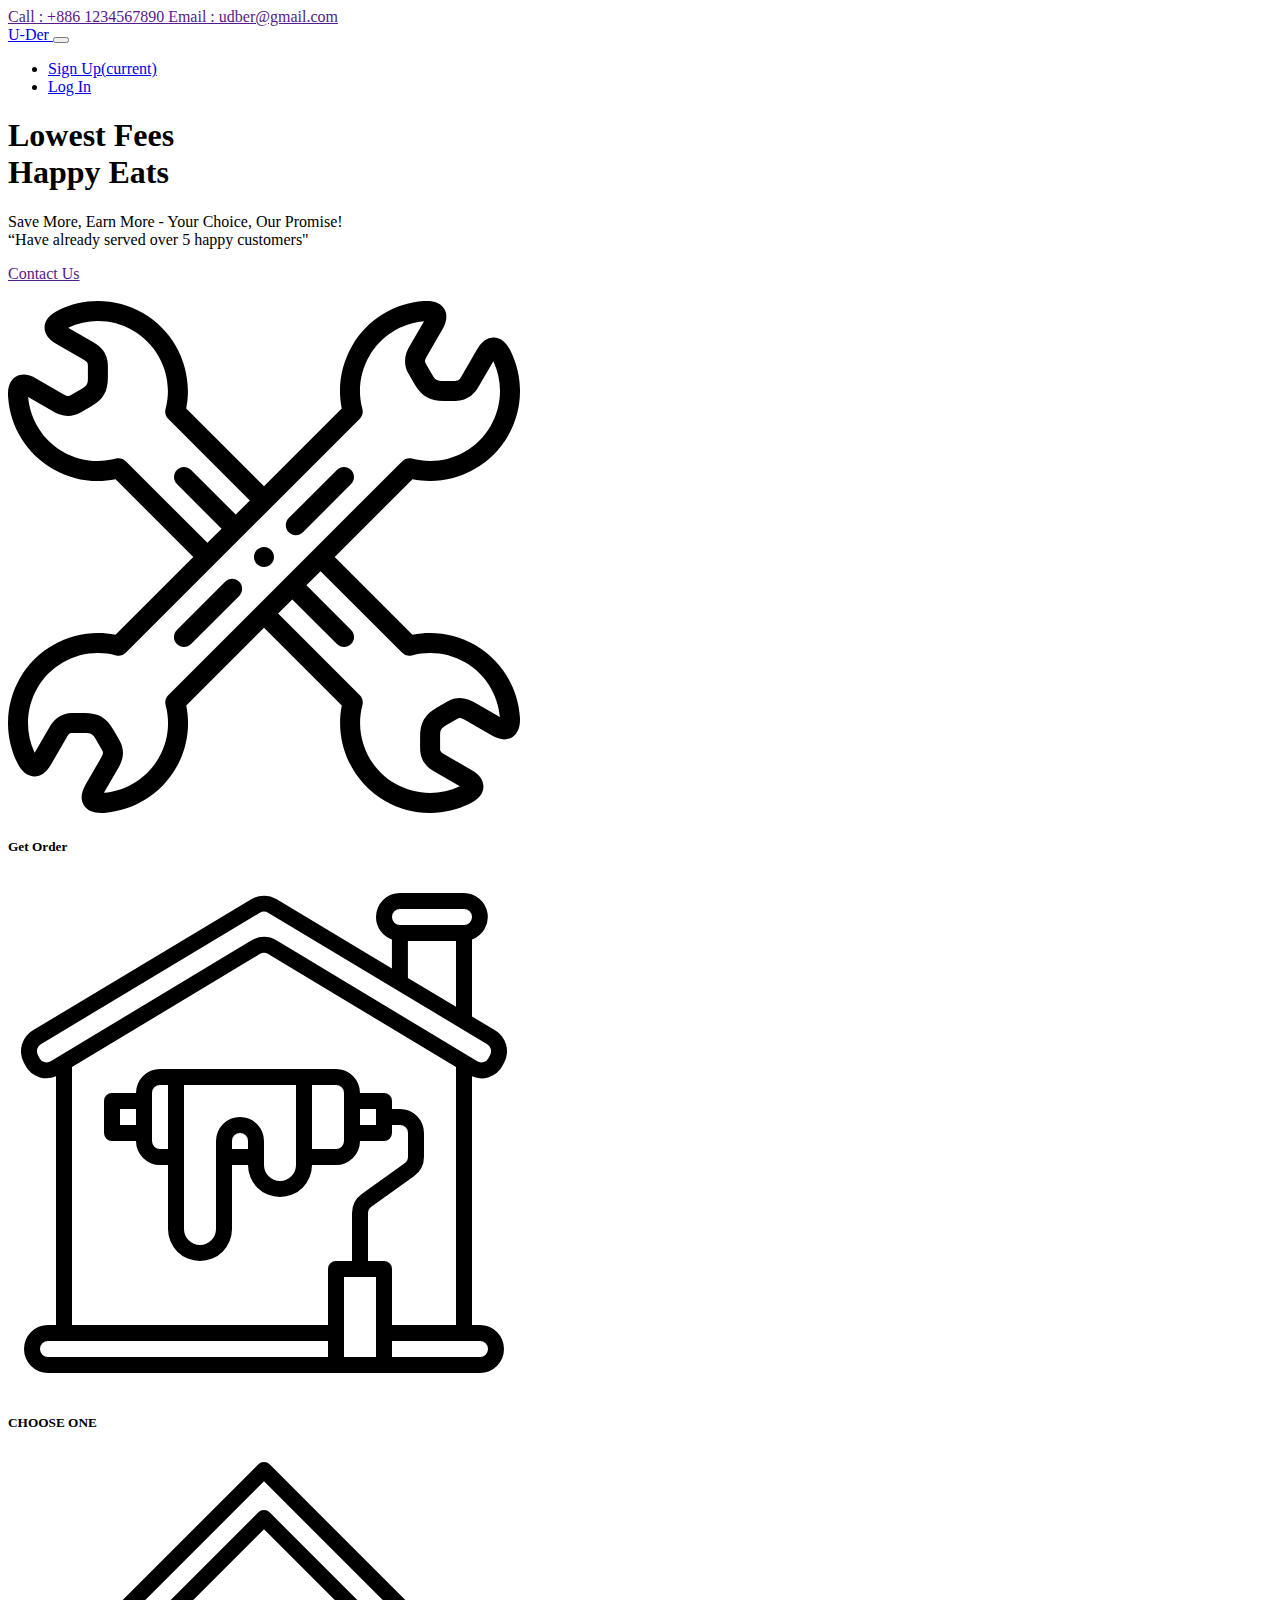
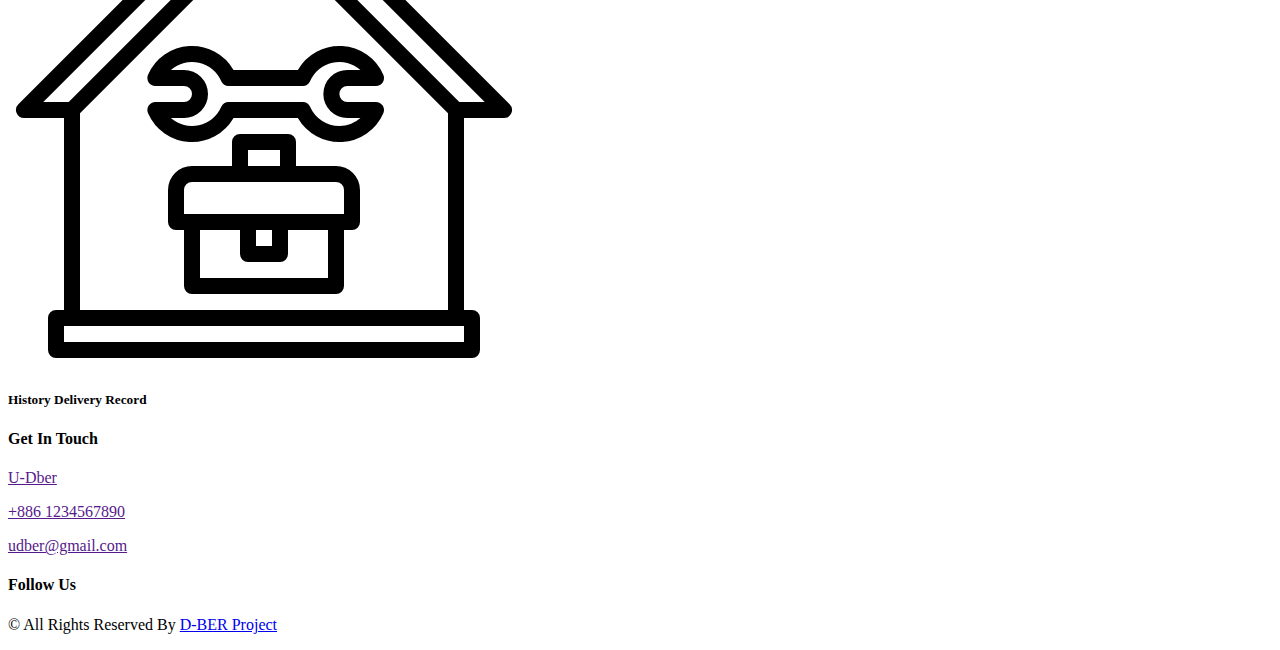
==== courier.html @ 05698851 "set up a new page of courier" ====
<!DOCTYPE html>
<html>

<head>
  <!-- Basic -->
  <meta charset="utf-8" />
  <meta http-equiv="X-UA-Compatible" content="IE=edge" />
  <!-- Mobile Metas -->
  <meta name="viewport" content="width=device-width, initial-scale=1, shrink-to-fit=no" />
  <!-- Site Metas -->
  <meta name="keywords" content="" />
  <meta name="description" content="" />
  <meta name="author" content="" />

  <title>U-Der</title>

  <!-- slider stylesheet -->
  <link rel="stylesheet" type="text/css" href="https://cdnjs.cloudflare.com/ajax/libs/OwlCarousel2/2.3.4/assets/owl.carousel.min.css" />
  <!-- bootstrap core css -->
  <link rel="stylesheet" type="text/css" href="css/bootstrap.css" />
  <!-- font awesome style -->
  <link rel="stylesheet" type="text/css" href="css/font-awesome.min.css" />

  <!-- Custom styles for this template -->
  <link href="css/style.css" rel="stylesheet" />
  <!-- responsive style -->
  <link href="css/responsive.css" rel="stylesheet" />

</head>

<body>
  <div class="hero_area">
    <!-- header section strats -->
    <header class="header_section">
      <div class="header_top">
        <div class="container-fluid">
          <div class="contact_nav">
            <a href="">
              <i class="fa fa-phone" aria-hidden="true"></i>
              <span>
                Call : +886 1234567890
              </span>
            </a>
            <a href="">
              <i class="fa fa-envelope" aria-hidden="true"></i>
              <span>
                Email : udber@gmail.com
              </span>
            </a>
          </div>
        </div>
      </div>
      <div class="header_bottom">
        <div class="container-fluid">
          <nav class="navbar navbar-expand-lg custom_nav-container ">
            <a class="navbar-brand" href="index.html">
              <span>
                U-Der
              </span>
            </a>

            <button class="navbar-toggler" type="button" data-toggle="collapse" data-target="#navbarSupportedContent" aria-controls="navbarSupportedContent" aria-expanded="false" aria-label="Toggle navigation">
              <span class=""> </span>
            </button>

            <div class="collapse navbar-collapse" id="navbarSupportedContent">
              <ul class="navbar-nav ">
                <li class="nav-item active">
                  <a class="nav-link" href="signup.html">Sign Up<span class="sr-only">(current)</span></a>
                </li>
                <li class="nav-item">
                  <a class="nav-link" href="login.html">Log In</a>
                </li>
              </ul>
            </div>
          </nav>
        </div>
      </div>
    </header>
    <!-- end header section -->

    <!-- slider section -->
    <section class="slider_section ">
      <div class="container ">
        <div class="row">
          <div class="col-md-6 ">
            <div class="detail-box">
              <h1>
                <span>Lowest </span>Fees<br>
                Happy <span>Eats</span>   
              </h1>
              <p>
                Save More, Earn More - Your Choice, Our Promise!<br>
                “Have already served over 5 happy customers"
              </p>
              <a href="">
                Contact Us
              </a>
            </div>
          </div>
          <div class="col-md-6">
            <div class="img-box">
              <img src="images/customer.png" alt="">
            </div>
          </div>
        </div>
      </div>
    </section>
    <!-- end slider section -->
  </div>

  <!-- feature section -->
  <section class="feature_section">
    <div class="container">
      <div class="feature_container">
          <div class="box">
            <div class="img-box">            
              <svg enable-background="new 0 0 511.995 511.995" height="512" viewBox="0 0 511.995 511.995" width="512" xmlns="http://www.w3.org/2000/svg">
                <g>
                  <g>
                    <path d="m217.106 280.749-48.214 48.214c-3.905 3.905-3.905 10.237 0 14.143 1.953 1.953 4.512 2.929 7.071 2.929s5.119-.976 7.071-2.929l48.214-48.214c3.905-3.905 3.905-10.237 0-14.143s-10.237-3.905-14.142 0z" />
                    <path d="m328.915 168.939-48.17 48.17c-3.905 3.905-3.905 10.237 0 14.143 1.953 1.953 4.512 2.929 7.071 2.929s5.118-.976 7.071-2.929l48.17-48.17c3.905-3.905 3.905-10.237 0-14.143-3.905-3.905-10.235-3.905-14.142 0z" />
                    <path d="m467.092 344.045c-19.14-11.051-41.175-14.64-62.649-10.314l-77.734-77.734 77.792-77.792c5.807 1.153 11.636 1.714 17.42 1.713 31.563-.001 61.664-16.706 78.009-45.016 14.983-25.951 16.076-57.546 2.923-84.516-4.363-8.946-10.004-13.602-16.765-13.838-6.652-.225-12.388 3.784-17.092 11.933l-15.5 26.847c-2.641 4.573-3.996 4.574-6.241 4.574h-11.499c-7.173 0-8.405-.712-11.992-6.924l-5.749-9.957c-1.161-2.011-1.801-3.12.84-7.692l15.5-26.847c4.705-8.15 5.307-15.138 1.788-20.769-3.585-5.737-10.432-8.295-20.366-7.6-29.932 2.094-56.747 18.837-71.73 44.789-11.052 19.141-14.641 41.178-10.313 62.65l-77.734 77.734-77.792-77.792c7.444-37.494-9.805-76.089-43.302-95.429-25.954-14.982-57.549-16.075-84.519-2.921-8.945 4.363-13.601 10.003-13.837 16.764-.232 6.636 3.783 12.387 11.933 17.092l26.846 15.5c4.574 2.641 4.574 3.92 4.574 6.241v11.499c0 7.173-.712 8.406-6.924 11.992l-9.958 5.749c-2.011 1.161-3.119 1.801-7.692-.839l-26.847-15.5c-8.15-4.706-15.138-5.307-20.769-1.789-5.737 3.585-8.294 10.437-7.6 20.366 2.094 29.933 18.837 56.749 44.789 71.732 19.141 11.051 41.176 14.64 62.65 10.313l77.734 77.734-77.792 77.791c-37.491-7.443-76.088 9.805-95.429 43.303-14.983 25.951-16.076 57.545-2.922 84.515 4.363 8.946 10.003 13.602 16.764 13.838 6.644.24 12.387-3.783 17.093-11.933l15.5-26.846c2.641-4.574 3.92-4.574 6.242-4.574h11.498c7.172 0 8.405.712 11.992 6.924l5.748 9.957c1.161 2.012 1.801 3.12-.839 7.692l-15.5 26.847c-4.706 8.15-5.307 15.138-1.788 20.769 3.202 5.124 9.008 7.711 17.285 7.711.991 0 2.019-.037 3.08-.111 29.933-2.094 56.749-18.837 71.731-44.788 11.051-19.141 14.641-41.178 10.314-62.65l77.733-77.733 77.792 77.792c-7.443 37.494 9.806 76.089 43.303 95.429 13.902 8.026 29.419 12.066 44.981 12.066 13.488-.001 27.012-3.037 39.534-9.144 8.945-4.363 13.601-10.003 13.837-16.764.232-6.636-3.782-12.387-11.933-17.093l-26.847-15.499c-4.573-2.641-4.573-3.92-4.573-6.242v-11.498c0-7.173.712-8.406 6.924-11.992l9.957-5.749c2.011-1.162 3.118-1.801 7.692.839l26.847 15.5c8.149 4.706 15.137 5.307 20.77 1.788 5.736-3.585 8.294-10.437 7.599-20.365-2.092-29.935-18.836-56.75-44.787-71.733zm-349.33-183.857c-2.529-2.528-6.217-3.514-9.67-2.585-18.082 4.867-36.972 2.39-53.188-6.972-19.866-11.47-32.794-31.86-34.751-54.705l25.178 14.537c6.256 3.612 15.932 7.629 27.692.839l9.958-5.749c12.336-7.123 16.923-15.067 16.923-29.312v-11.5c-.001-13.578-8.318-19.95-14.574-23.562l-25.178-14.535c20.763-9.729 44.887-8.727 64.752 2.743 27.385 15.812 40.811 48.162 32.647 78.671-.923 3.45.063 7.131 2.589 9.656l81.715 81.715-14.141 14.141-44.633-44.633c-3.905-3.905-10.237-3.905-14.143 0s-3.905 10.237 0 14.143l44.633 44.633-14.143 14.143zm42.426 234.045c-2.529 2.529-3.515 6.216-2.585 9.67 4.866 18.083 2.39 36.972-6.973 53.189-11.469 19.865-31.858 32.794-54.704 34.751l14.537-25.178c3.611-6.256 7.627-15.933.839-27.692l-5.749-9.958c-7.123-12.336-15.066-16.923-29.311-16.923h-11.5c-13.577 0-19.95 8.317-23.563 14.573l-14.536 25.178c-9.728-20.763-8.726-44.886 2.743-64.751 15.812-27.386 48.161-40.813 78.671-32.647 3.45.921 7.131-.063 9.656-2.589l234.094-234.094c2.529-2.529 3.515-6.216 2.585-9.67-4.866-18.083-2.391-36.972 6.973-53.188 11.47-19.866 31.86-32.794 54.705-34.751l-14.537 25.177c-3.612 6.256-7.629 15.932-.84 27.692l5.749 9.958c7.123 12.337 15.067 16.923 29.312 16.923h11.5c13.578-.001 19.95-8.318 23.562-14.573l14.537-25.178c9.728 20.763 8.726 44.885-2.744 64.751-15.811 27.386-48.164 40.809-78.671 32.647-3.451-.923-7.131.064-9.656 2.589zm306.476 7.3c-6.257-3.612-15.936-7.626-27.691-.839l-9.958 5.749c-12.336 7.122-16.923 15.066-16.923 29.31v11.5c0 13.578 8.317 19.95 14.573 23.563l25.178 14.536c-20.762 9.729-44.885 8.727-64.751-2.743-27.386-15.812-40.811-48.163-32.647-78.671.923-3.45-.063-7.131-2.589-9.656l-81.716-81.716 14.143-14.143 44.68 44.681c1.953 1.953 4.512 2.929 7.071 2.929s5.118-.977 7.071-2.929c3.905-3.905 3.905-10.237 0-14.142l-44.68-44.681 14.141-14.141 81.667 81.667c2.528 2.528 6.215 3.514 9.67 2.585 18.079-4.867 36.972-2.39 53.188 6.973 19.866 11.47 32.795 31.859 34.751 54.704z" />
                    <path d="m255.998 245.998h-.007c-5.523 0-9.996 4.477-9.996 10s4.48 10 10.003 10 10-4.477 10-10-4.477-10-10-10z" />
                  </g>
                </g>
              </svg>
            </div>
            <a href="courrier_idex.php" style="text-decoration: none; color: inherit;">
              <h5 class="name">
                Get Order
              </h5>
          </a>
          </div>  

        <div class="box active">
          <div class="img-box">
            <svg xmlns="http://www.w3.org/2000/svg" viewBox="0 0 64 64" width="512" height="512">
              <g id="paint-painted-paint_roller-home-house" data-name="paint-painted-paint roller-home-house">
                <path d="M60.01,25.05a2.963,2.963,0,0,0,1.85-1.54l.21-.41a3.022,3.022,0,0,0-1.14-3.91L58,17.43V7.82A3,3,0,0,0,57,2H49a3.009,3.009,0,0,0-3,3,2.979,2.979,0,0,0,1.99,2.81v3.62L33.54,2.76a2.988,2.988,0,0,0-3.08,0L3.07,19.19A3.022,3.022,0,0,0,1.93,23.1l.21.41a2.963,2.963,0,0,0,1.85,1.54,2.923,2.923,0,0,0,.83.12A3.033,3.033,0,0,0,6,24.9V56H5a3,3,0,0,0,0,6H59a3,3,0,0,0,0-6H58V24.91A2.9,2.9,0,0,0,60.01,25.05ZM49,4h8a1,1,0,0,1,0,2H49a1,1,0,0,1,0-2Zm7,4v8.23l-6.01-3.6V8ZM40,60H5a1,1,0,0,1,0-2H40Zm6,0H42V50h4Zm1-12H45V42.03a1.028,1.028,0,0,1,.42-.82l5.32-3.8A2.991,2.991,0,0,0,52,34.97V32a3.009,3.009,0,0,0-3-3H48V28a1,1,0,0,0-1-1H44a3.009,3.009,0,0,0-3-3H19a3.009,3.009,0,0,0-3,3H13a1,1,0,0,0-1,1v4a1,1,0,0,0,1,1h3a3.009,3.009,0,0,0,3,3h1v8a4,4,0,0,0,8,0V36h2a4,4,0,0,0,8,0h3a3.009,3.009,0,0,0,3-3h3a1,1,0,0,0,1-1V31h1a1,1,0,0,1,1,1v2.97a1.028,1.028,0,0,1-.42.82l-5.32,3.8A2.991,2.991,0,0,0,43,42.03V48H41a1,1,0,0,0-1,1v7H8V23.76L31.48,9.62a1.02,1.02,0,0,1,1.04,0L56,23.76V56H48V49A1,1,0,0,0,47,48ZM46,29v2H44V29Zm-4-2v6a1,1,0,0,1-1,1H38V26h3A1,1,0,0,1,42,27ZM29,30a3.009,3.009,0,0,0-3,3V44a2,2,0,0,1-4,0V26H36V36a2,2,0,0,1-4,0V33A3.009,3.009,0,0,0,29,30Zm1,3v1H28V33a1,1,0,0,1,2,0ZM20,26v8H19a1,1,0,0,1-1-1V27a1,1,0,0,1,1-1Zm-4,3v2H14V29ZM59,58a1,1,0,0,1,0,2H48V58ZM33.55,7.91a2.979,2.979,0,0,0-3.1,0L5.34,23.03a1.018,1.018,0,0,1-.8.1.972.972,0,0,1-.61-.51l-.21-.41A1.021,1.021,0,0,1,4.1,20.9L31.49,4.47a1,1,0,0,1,1.02,0L59.9,20.9a1.021,1.021,0,0,1,.38,1.31l-.21.41a.972.972,0,0,1-.61.51,1.018,1.018,0,0,1-.8-.1Z" />
              </g>
            </svg>
          </div>
          <h5 class="name">
            CHOOSE ONE
          </h5>
        </div>
        <div class="box">
          <div class="img-box">
            <svg xmlns="http://www.w3.org/2000/svg" viewBox="0 0 64 64" width="512" height="512">
              <path d="M62.707,31.293l-30-30a1,1,0,0,0-1.414,0l-30,30A1,1,0,0,0,2,33H7V57H6a1,1,0,0,0-1,1v4a1,1,0,0,0,1,1H58a1,1,0,0,0,1-1V58a1,1,0,0,0-1-1H57V33h5a1,1,0,0,0,.707-1.707ZM57,61H7V59H57ZM9,57V32.414l23-23,23,23V57ZM56.414,31,32.707,7.293a1,1,0,0,0-1.414,0L7.586,31H4.414L32,3.414,59.586,31Z" />
              <path d="M41,39H36V36a1,1,0,0,0-1-1H29a1,1,0,0,0-1,1v3H23a3,3,0,0,0-3,3v4a1,1,0,0,0,1,1h1v7a1,1,0,0,0,1,1H41a1,1,0,0,0,1-1V47h1a1,1,0,0,0,1-1V42A3,3,0,0,0,41,39ZM30,37h4v2H30ZM40,53H24V47h5v3a1,1,0,0,0,1,1h4a1,1,0,0,0,1-1V47h5Zm-9-6h2v2H31Zm11-2H22V42a1,1,0,0,1,1-1H41a1,1,0,0,1,1,1Z" />
              <path d="M46,31H42.422a1,1,0,0,1,0-2H46a1,1,0,0,0,.916-1.4A5.992,5.992,0,0,0,36.231,27h-8.04a5.992,5.992,0,0,0-10.685.6,1,1,0,0,0,.916,1.4H22a1,1,0,0,1,0,2H18.422a1,1,0,0,0-.916,1.4,5.992,5.992,0,0,0,10.685.6h8.04a5.992,5.992,0,0,0,10.685-.6A1,1,0,0,0,46,31Zm-4.578,3a4,4,0,0,1-3.662-2.4,1,1,0,0,0-.916-.6H27.578a1,1,0,0,0-.916.6,3.991,3.991,0,0,1-6.3,1.4H22a3,3,0,0,0,0-6H20.359a3.991,3.991,0,0,1,6.3,1.4,1,1,0,0,0,.916.6h9.266a1,1,0,0,0,.916-.6,3.991,3.991,0,0,1,6.3-1.4h-1.64a3,3,0,0,0,0,6h1.64A3.988,3.988,0,0,1,41.422,34Z" /></svg>
          </div>
          <a href="delivery_record.php" style="text-decoration: none; color: inherit;"></a>
          <h5 class="name">
            History Delivery Record
          </h5>
        </div>
      </div>
    </div>
  </section>

  <!-- end feature section -->




  <!-- info section -->
  <section class="info_section ">
    <div class="container">
      <h4>
        Get In Touch
      </h4>
      <div class="row">
        <div class="col-lg-10 mx-auto">
          <div class="info_items">
            <div class="row">
              <div class="col-md-4">
                <a href="">
                  <div class="item ">
                    <div class="img-box ">
                      <i class="fa fa-map-marker" aria-hidden="true"></i>
                    </div>
                    <p>
                      U-Dber
                    </p>
                  </div>
                </a>
              </div>
              <div class="col-md-4">
                <a href="">
                  <div class="item ">
                    <div class="img-box ">
                      <i class="fa fa-phone" aria-hidden="true"></i>
                    </div>
                    <p>
                      +886 1234567890
                    </p>
                  </div>
                </a>
              </div>
              <div class="col-md-4">
                <a href="">
                  <div class="item ">
                    <div class="img-box">
                      <i class="fa fa-envelope" aria-hidden="true"></i>
                    </div>
                    <p>
                      udber@gmail.com
                    </p>
                  </div>
                </a>
              </div>
            </div>
          </div>
        </div>
      </div>
    </div>
    <div class="social-box">
      <h4>
        Follow Us
      </h4>
      <div class="box">
        <a href="">
          <i class="fa fa-facebook" aria-hidden="true"></i>
        </a>
        <a href="">
          <i class="fa fa-twitter" aria-hidden="true"></i>
        </a>
        <a href="">
          <i class="fa fa-youtube" aria-hidden="true"></i>
        </a>
        <a href="">
          <i class="fa fa-instagram" aria-hidden="true"></i>
        </a>
      </div>
    </div>
  </section>



  <!-- end info_section -->

  <!-- footer section -->
  <footer class="footer_section">
    <div class="container">
      <p>
        &copy; <span id="displayDateYear"></span> All Rights Reserved By
        <a href="https://html.design/">D-BER Project </a>
      </p>
    </div>
  </footer>
  <!-- footer section -->

  <script src="js/jquery-3.4.1.min.js"></script>
  <script src="js/bootstrap.js"></script>
  <script src="https://cdnjs.cloudflare.com/ajax/libs/OwlCarousel2/2.3.4/owl.carousel.min.js">
  </script>
  <script src="js/custom.js"></script>
  <!-- Google Map -->
  <script src="https://maps.googleapis.com/maps/api/js?key=AIzaSyCh39n5U-4IoWpsVGUHWdqB6puEkhRLdmI&callback=myMap"></script>
  <!-- End Google Map -->


</body>

</html>
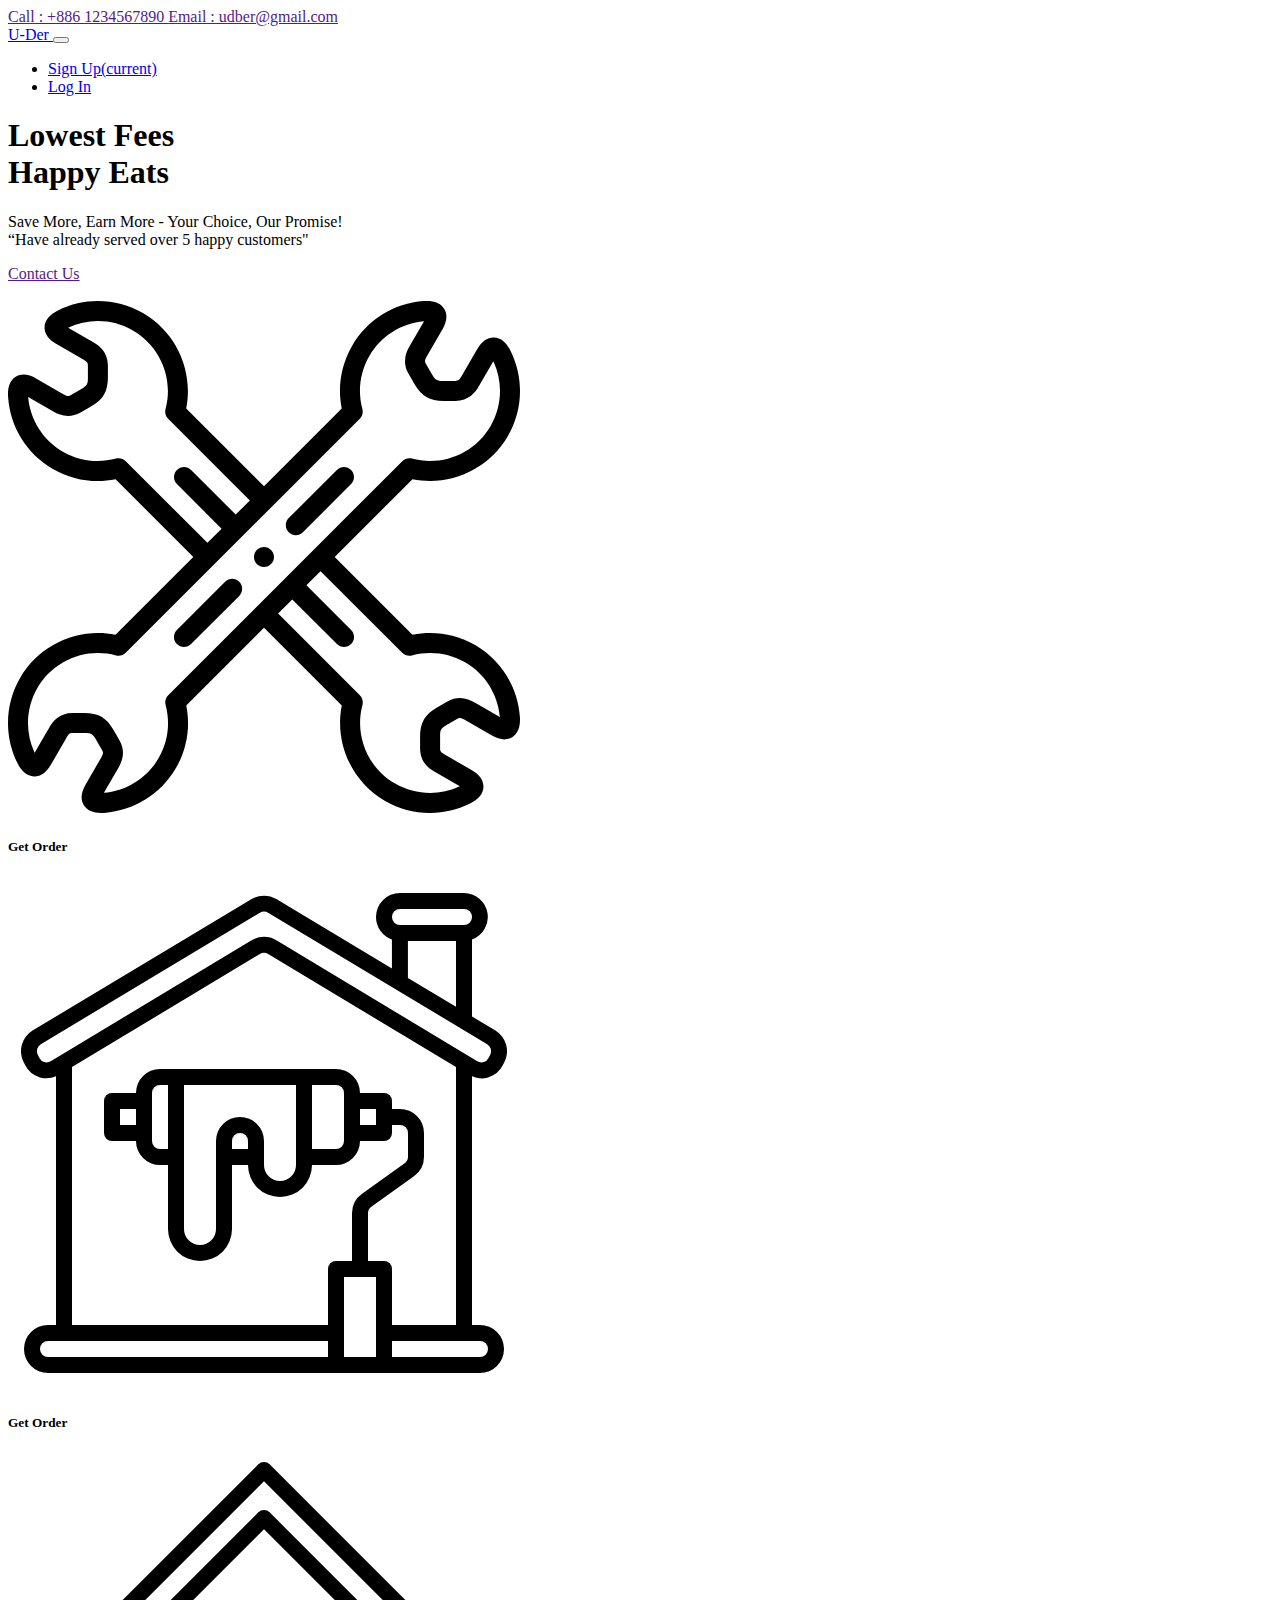
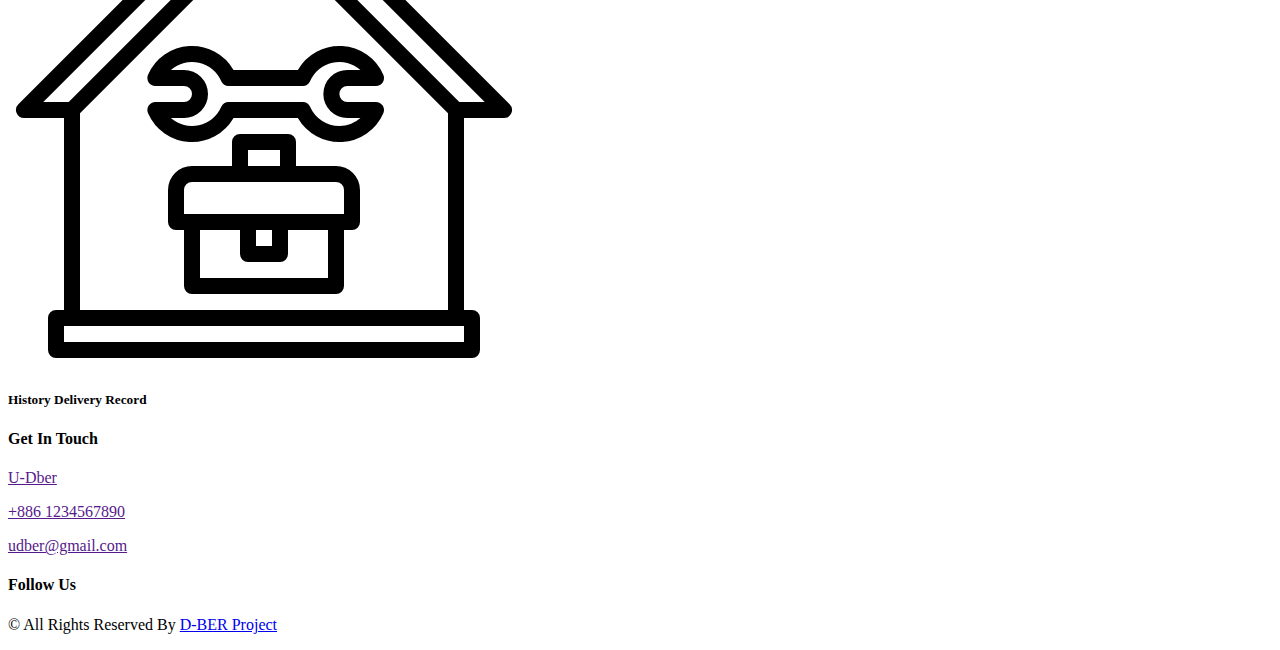
==== commit 70ceee00: "Frank modified connection.php and add delivering cuntion" ====
--- a/courier.html
+++ b/courier.html
@@ -133,7 +133,7 @@
           </a>
           </div>  
 
-        <div class="box active">
+        <div class="box">
           <div class="img-box">
             <svg xmlns="http://www.w3.org/2000/svg" viewBox="0 0 64 64" width="512" height="512">
               <g id="paint-painted-paint_roller-home-house" data-name="paint-painted-paint roller-home-house">
@@ -141,9 +141,11 @@
               </g>
             </svg>
           </div>
-          <h5 class="name">
-            CHOOSE ONE
-          </h5>
+          <a href="delivering_order.php" style="text-decoration: none; color: inherit;">
+            <h5 class="name">
+              Get Order
+            </h5>
+        </a>
         </div>
         <div class="box">
           <div class="img-box">
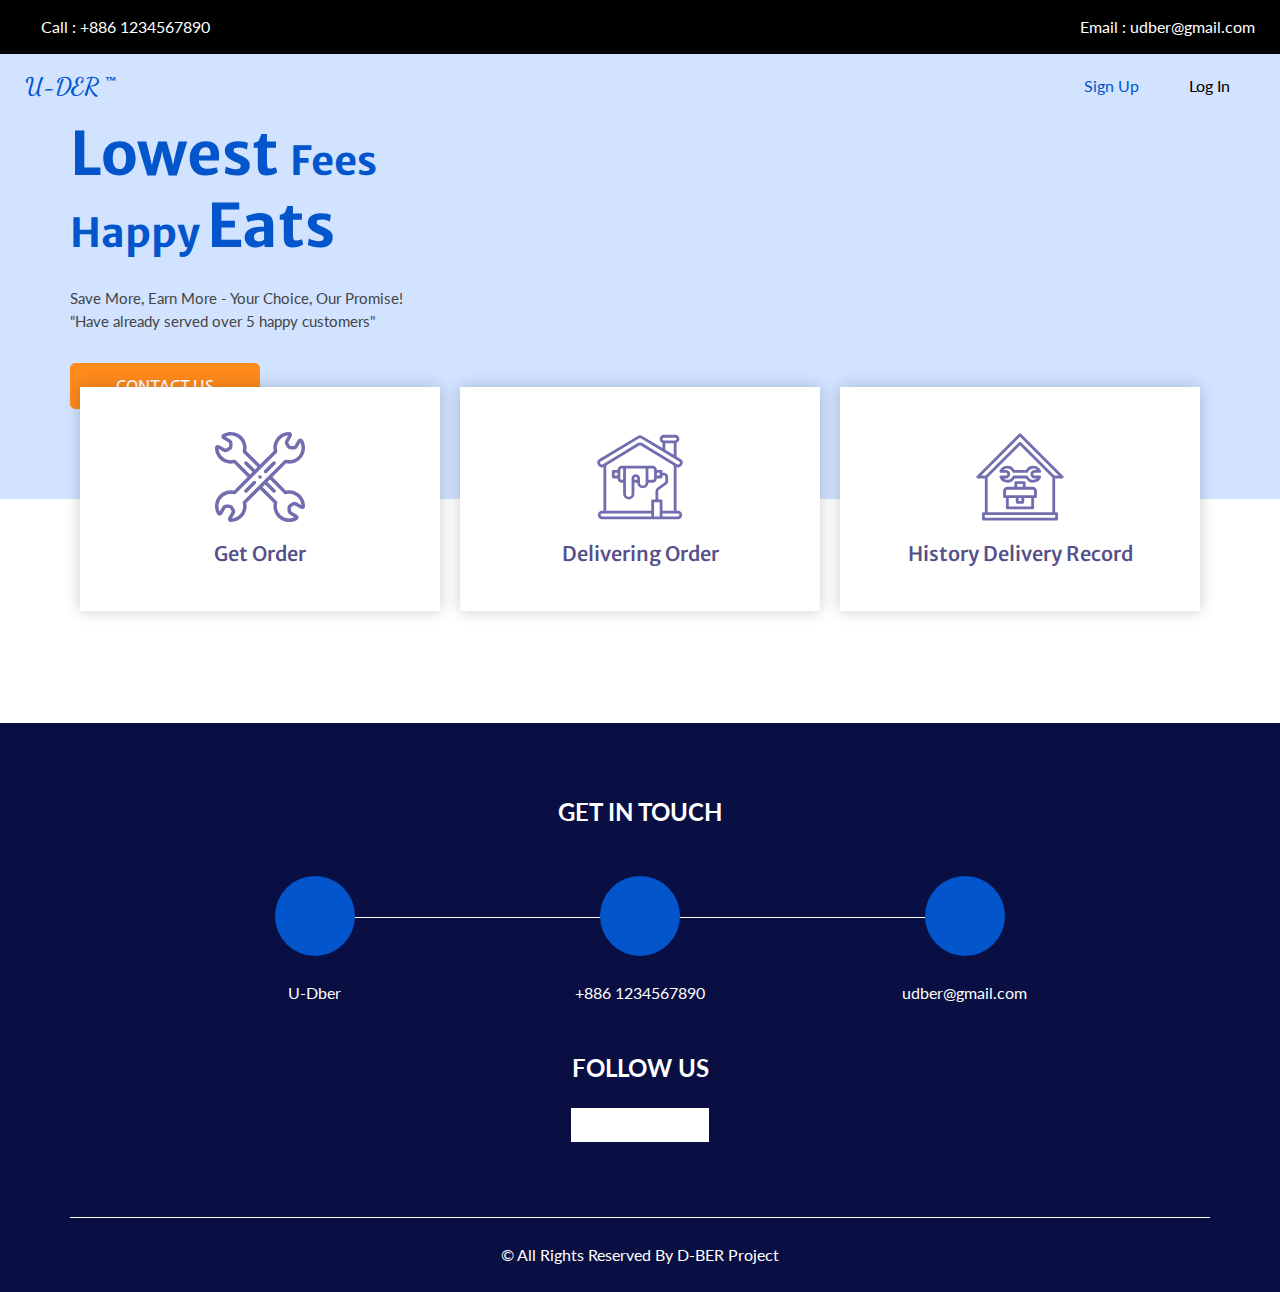
==== commit 2ba35e6d: "This is the final revise before submit to E3" ====
--- a/courier.html
+++ b/courier.html
@@ -126,7 +126,7 @@
                 </g>
               </svg>
             </div>
-            <a href="courrier_idex.php" style="text-decoration: none; color: inherit;">
+            <a href="courrier_index.php" style="text-decoration: none; color: inherit;">
               <h5 class="name">
                 Get Order
               </h5>
@@ -143,7 +143,7 @@
           </div>
           <a href="delivering_order.php" style="text-decoration: none; color: inherit;">
             <h5 class="name">
-              Get Order
+              Delivering Order
             </h5>
         </a>
         </div>
@@ -154,11 +154,12 @@
               <path d="M41,39H36V36a1,1,0,0,0-1-1H29a1,1,0,0,0-1,1v3H23a3,3,0,0,0-3,3v4a1,1,0,0,0,1,1h1v7a1,1,0,0,0,1,1H41a1,1,0,0,0,1-1V47h1a1,1,0,0,0,1-1V42A3,3,0,0,0,41,39ZM30,37h4v2H30ZM40,53H24V47h5v3a1,1,0,0,0,1,1h4a1,1,0,0,0,1-1V47h5Zm-9-6h2v2H31Zm11-2H22V42a1,1,0,0,1,1-1H41a1,1,0,0,1,1,1Z" />
               <path d="M46,31H42.422a1,1,0,0,1,0-2H46a1,1,0,0,0,.916-1.4A5.992,5.992,0,0,0,36.231,27h-8.04a5.992,5.992,0,0,0-10.685.6,1,1,0,0,0,.916,1.4H22a1,1,0,0,1,0,2H18.422a1,1,0,0,0-.916,1.4,5.992,5.992,0,0,0,10.685.6h8.04a5.992,5.992,0,0,0,10.685-.6A1,1,0,0,0,46,31Zm-4.578,3a4,4,0,0,1-3.662-2.4,1,1,0,0,0-.916-.6H27.578a1,1,0,0,0-.916.6,3.991,3.991,0,0,1-6.3,1.4H22a3,3,0,0,0,0-6H20.359a3.991,3.991,0,0,1,6.3,1.4,1,1,0,0,0,.916.6h9.266a1,1,0,0,0,.916-.6,3.991,3.991,0,0,1,6.3-1.4h-1.64a3,3,0,0,0,0,6h1.64A3.988,3.988,0,0,1,41.422,34Z" /></svg>
           </div>
-          <a href="delivery_record.php" style="text-decoration: none; color: inherit;"></a>
+          <a href="delivery_record.php" style="text-decoration: none; color: inherit;">
           <h5 class="name">
             History Delivery Record
           </h5>
-        </div>
+          </a>
+          </div>
       </div>
     </div>
   </section>
--- a/css/style.css
+++ b/css/style.css
@@ -0,0 +1,1169 @@
+@import url("https://fonts.googleapis.com/css2?family=Lato:wght@400;700&family=Merriweather+Sans:wght@400;700&display=swap");
+@import url("https://fonts.googleapis.com/css2?family=Abril+Fatface&family=Dancing+Script&family=Rubik+Doodle+Shadow&family=Rubik+Scribble&display=swap");
+body {
+  font-family: 'Lato', sans-serif;
+  color: #040000;
+}
+
+.layout_padding {
+  padding-top: 120px;
+  padding-bottom: 120px;
+}
+
+#reviewInput {
+  color: #040000;
+}
+
+.layout_padding2 {
+  padding: 45px 0;
+}
+
+.layout_padding2-top {
+  padding-top: 45px;
+}
+
+.layout_padding2-bottom {
+  padding-bottom: 45px;
+}
+
+.layout_padding-top {
+  padding-top: 120px;
+}
+
+.layout_padding-bottom {
+  padding-bottom: 120px;
+}
+
+.heading_container {
+  display: -webkit-box;
+  display: -ms-flexbox;
+  display: flex;
+  -webkit-box-orient: vertical;
+  -webkit-box-direction: normal;
+      -ms-flex-direction: column;
+          flex-direction: column;
+  -webkit-box-align: start;
+      -ms-flex-align: start;
+          align-items: flex-start;
+}
+
+.heading_container h2 {
+  font-weight: bold;
+  display: -webkit-box;
+  display: -ms-flexbox;
+  display: flex;
+  -webkit-box-align: center;
+      -ms-flex-align: center;
+          align-items: center;
+  text-transform: uppercase;
+  font-family: 'Merriweather Sans', sans-serif;
+}
+
+.heading_container p {
+  margin-bottom: 0;
+}
+
+.heading_container.heading_center {
+  -webkit-box-align: center;
+      -ms-flex-align: center;
+          align-items: center;
+  text-align: center;
+}
+
+h1,
+h2 {
+  font-family: 'Merriweather Sans', sans-serif;
+}
+
+a,
+a:hover,
+a:focus {
+  text-decoration: none;
+}
+
+/*header section*/
+.hero_area {
+  position: relative;
+  background-color: #d1e3ff;
+}
+
+.header_section .container-fluid {
+  padding-right: 25px;
+  padding-left: 25px;
+}
+
+.header_section .header_top {
+  padding: 15px 0;
+  background-color: #000000;
+}
+
+.header_section .header_top .contact_nav {
+  display: -webkit-box;
+  display: -ms-flexbox;
+  display: flex;
+  -webkit-box-pack: justify;
+      -ms-flex-pack: justify;
+          justify-content: space-between;
+}
+
+.header_section .header_top .contact_nav a {
+  color: #ffffff;
+}
+
+.header_section .header_top .contact_nav a i {
+  color: #ff8a1d;
+}
+
+.header_section .header_bottom {
+  padding: 10px 0;
+}
+
+.navbar-brand {
+  padding: 0;
+  margin: 0;
+  color: #000000;
+  font-weight: bold;
+  font-size: 24px;
+  font-weight: bold;
+}
+
+.navbar-brand span {
+  font-family: 'Dancing Script', cursive;
+  color: #0355cc;
+  text-transform: uppercase;
+}
+
+.navbar-brand span::after {
+  font-family: 'Arial', sans-serif;
+  content: "\2122"; /* Unicode 字符 ™ */
+  font-size: 0.5em; /* 字号小于 logo 文本 */
+  vertical-align: super; /* 使符号稍微上升，对齐到上方 */
+  margin-left: 0px; /* 在 logo 文本和 ™ 符号之间添加一些空间 */
+}
+
+.custom_nav-container {
+  padding: 0;
+}
+
+.custom_nav-container .navbar-nav {
+  margin-left: auto;
+}
+
+.custom_nav-container .navbar-nav .nav-item .nav-link {
+  padding: 10px 25px;
+  color: #000000;
+  text-align: center;
+}
+
+.custom_nav-container .navbar-nav .nav-item:hover .nav-link, .custom_nav-container .navbar-nav .nav-item.active .nav-link {
+  color: #0355cc;
+}
+
+.custom_nav-container .form-inline .nav_search-btn {
+  width: 35px;
+  height: 35px;
+  padding: 0;
+  border: none;
+  color: #000000;
+}
+
+.custom_nav-container .form-inline .nav_search-btn:hover {
+  color: #0355cc;
+}
+
+.custom_nav-container .navbar-toggler {
+  outline: none;
+}
+
+.custom_nav-container .navbar-toggler {
+  padding: 0;
+  width: 37px;
+  height: 42px;
+  -webkit-transition: all .3s;
+  transition: all .3s;
+}
+
+.custom_nav-container .navbar-toggler span {
+  display: block;
+  width: 35px;
+  height: 4px;
+  background-color: #000000;
+  margin: 7px 0;
+  -webkit-transition: all 0.3s;
+  transition: all 0.3s;
+  position: relative;
+  border-radius: 5px;
+  -webkit-transition: all .3s;
+  transition: all .3s;
+}
+
+.custom_nav-container .navbar-toggler span::before, .custom_nav-container .navbar-toggler span::after {
+  content: "";
+  position: absolute;
+  left: 0;
+  height: 100%;
+  width: 100%;
+  background-color: #000000;
+  top: -10px;
+  border-radius: 5px;
+  -webkit-transition: all .3s;
+  transition: all .3s;
+}
+
+.custom_nav-container .navbar-toggler span::after {
+  top: 10px;
+}
+
+.custom_nav-container .navbar-toggler[aria-expanded="true"] {
+  -webkit-transform: rotate(360deg);
+          transform: rotate(360deg);
+}
+
+.custom_nav-container .navbar-toggler[aria-expanded="true"] span {
+  -webkit-transform: rotate(45deg);
+          transform: rotate(45deg);
+}
+
+.custom_nav-container .navbar-toggler[aria-expanded="true"] span::before, .custom_nav-container .navbar-toggler[aria-expanded="true"] span::after {
+  -webkit-transform: rotate(90deg);
+          transform: rotate(90deg);
+  top: 0;
+}
+
+.custom_nav-container .navbar-toggler[aria-expanded="true"] .s-1 {
+  -webkit-transform: rotate(45deg);
+          transform: rotate(45deg);
+  margin: 0;
+  margin-bottom: -4px;
+}
+
+.custom_nav-container .navbar-toggler[aria-expanded="true"] .s-2 {
+  display: none;
+}
+
+.custom_nav-container .navbar-toggler[aria-expanded="true"] .s-3 {
+  -webkit-transform: rotate(-45deg);
+          transform: rotate(-45deg);
+  margin: 0;
+  margin-top: -4px;
+}
+
+.custom_nav-container .navbar-toggler[aria-expanded="false"] .s-1,
+.custom_nav-container .navbar-toggler[aria-expanded="false"] .s-2,
+.custom_nav-container .navbar-toggler[aria-expanded="false"] .s-3 {
+  -webkit-transform: none;
+          transform: none;
+}
+
+.quote_btn-container {
+  display: -webkit-box;
+  display: -ms-flexbox;
+  display: flex;
+  -webkit-box-align: center;
+      -ms-flex-align: center;
+          align-items: center;
+}
+
+.quote_btn-container a {
+  color: #ffffff;
+  margin-right: 25px;
+  text-transform: uppercase;
+}
+
+.quote_btn-container a span {
+  margin-left: 5px;
+}
+
+.quote_btn-container a:hover {
+  color: #ff8a1d;
+}
+
+/*end header section*/
+/* slider section */
+.slider_section {
+  -webkit-box-flex: 1;
+      -ms-flex: 1;
+          flex: 1;
+  display: -webkit-box;
+  display: -ms-flexbox;
+  display: flex;
+  -webkit-box-align: center;
+      -ms-flex-align: center;
+          align-items: center;
+  background-size: cover;
+  background-position: bottom;
+}
+
+.slider_section .row {
+  -webkit-box-align: center;
+      -ms-flex-align: center;
+          align-items: center;
+}
+
+.slider_section #customCarousel1 {
+  width: 100%;
+  position: unset;
+}
+
+.slider_section .detail-box {
+  padding-bottom: 90px;
+}
+
+.slider_section .detail-box h1 {
+  font-weight: bold;
+  margin-bottom: 25px;
+  color: #0355cc;
+}
+
+.slider_section .detail-box h1 span{
+  font-size: 60px;
+}
+
+.slider_section .detail-box p {
+  color: #444;
+  font-size: 15px;
+}
+
+.slider_section .detail-box a {
+  display: inline-block;
+  font-family: 'Merriweather Sans', sans-serif;
+  text-transform: uppercase;
+  padding: 10px 45px;
+  background-color: #ff8a1d;
+  border: 1px solid #ff8a1d;
+  border-radius: 5px;
+  color: #ffffff;
+  margin-top: 15px;
+}
+
+.slider_section .detail-box a:hover {
+  background-color: transparent;
+  color: #ff8a1d;
+}
+
+.slider_section .img-box img {
+  width: 100%;
+}
+
+.feature_section {
+  -webkit-transform: translateY(-50%);
+          transform: translateY(-50%);
+}
+
+.feature_section .feature_container {
+  display: -webkit-box;
+  display: -ms-flexbox;
+  display: flex;
+}
+
+.feature_section .feature_container .box {
+  -webkit-box-flex: 1;
+      -ms-flex: 1;
+          flex: 1;
+  display: -webkit-box;
+  display: -ms-flexbox;
+  display: flex;
+  -webkit-box-orient: vertical;
+  -webkit-box-direction: normal;
+      -ms-flex-direction: column;
+          flex-direction: column;
+  -webkit-box-align: center;
+      -ms-flex-align: center;
+          align-items: center;
+  text-align: center;
+  margin: 0 10px;
+  padding: 45px 15px;
+  background-color: #ffffff;
+  color: #555089;
+  -webkit-transition: all 0.3s;
+  transition: all 0.3s;
+  -webkit-box-shadow: 0 0 15px 0 rgba(0, 0, 0, 0.2);
+          box-shadow: 0 0 15px 0 rgba(0, 0, 0, 0.2);
+}
+
+.feature_section .feature_container .box .img-box {
+  width: 90px;
+  height: 90px;
+  align-items: center;
+  
+}
+
+.feature_section .feature_container .box .img-box svg {
+  width: 100%;
+  height: auto;
+  max-height: 100%;
+  fill: #726dae;
+  -webkit-transition: all 0.3s;
+  transition: all 0.3s;
+}
+
+.feature_section .feature_container .box .img-box svg path {
+  fill: #726dae;
+}
+
+.feature_section .feature_container .box .name {
+  margin-top: 20px;
+  font-family: 'Merriweather Sans', sans-serif;
+  margin-bottom: 0;
+}
+
+.feature_section .feature_container .box:hover, .feature_section .feature_container .box.active {
+  background-color: #ff8a1d;
+  color: #ffffff;
+}
+
+.feature_section .feature_container .box:hover .img-box svg, .feature_section .feature_container .box.active .img-box svg {
+  fill: #ffffff;
+}
+
+.feature_section .feature_container .box:hover .img-box svg path, .feature_section .feature_container .box.active .img-box svg path {
+  fill: #ffffff;
+}
+
+.about_section .row {
+  -webkit-box-align: center;
+      -ms-flex-align: center;
+          align-items: center;
+}
+
+.about_section .detail-box h2 {
+  text-transform: uppercase;
+  font-weight: bold;
+}
+
+.about_section .detail-box p {
+  margin-top: 10px;
+}
+
+.about_section .detail-box a {
+  margin-top: 15px;
+  display: inline-block;
+  font-family: 'Merriweather Sans', sans-serif;
+  text-transform: uppercase;
+  padding: 10px 45px;
+  background-color: #0355cc;
+  border: 1px solid #0355cc;
+  border-radius: 2px;
+  color: #ffffff;
+}
+
+.about_section .detail-box a:hover {
+  background-color: transparent;
+  color: #0355cc;
+}
+
+.about_section .img-box img {
+  width: 100%;
+}
+
+.professional_section {
+  background-color: #d1e3ff;
+}
+
+.professional_section .row {
+  -webkit-box-align: center;
+      -ms-flex-align: center;
+          align-items: center;
+}
+
+.professional_section .img-box img {
+  width: 100%;
+}
+
+.professional_section .detail-box h2 {
+  text-transform: uppercase;
+  font-weight: bold;
+  color: #0355cc;
+}
+
+.professional_section .detail-box p {
+  margin-top: 20px;
+}
+
+.professional_section .detail-box a {
+  margin-top: 25px;
+  display: inline-block;
+  font-family: 'Merriweather Sans', sans-serif;
+  text-transform: uppercase;
+  padding: 10px 45px;
+  background-color: #ff8a1d;
+  border: 1px solid #ff8a1d;
+  border-radius: 2px;
+  color: #ffffff;
+}
+
+.professional_section .detail-box a:hover {
+  background-color: transparent;
+  color: #ff8a1d;
+}
+
+.service_section {
+  position: relative;
+}
+
+.service_section .box {
+  margin-top: 30px;
+  text-align: center;
+  -webkit-box-shadow: 0 0 5px 2px rgba(0, 0, 0, 0.15);
+          box-shadow: 0 0 5px 2px rgba(0, 0, 0, 0.15);
+  padding: 25px 15px;
+  -webkit-transition: all .3s;
+  transition: all .3s;
+  display: -webkit-box;
+  display: -ms-flexbox;
+  display: flex;
+  -webkit-box-orient: vertical;
+  -webkit-box-direction: normal;
+      -ms-flex-direction: column;
+          flex-direction: column;
+  -webkit-box-align: center;
+      -ms-flex-align: center;
+          align-items: center;
+}
+
+.service_section .box .img-box {
+  width: 65px;
+  height: 65px;
+  display: -webkit-box;
+  display: -ms-flexbox;
+  display: flex;
+  -webkit-box-pack: center;
+      -ms-flex-pack: center;
+          justify-content: center;
+  -webkit-box-align: center;
+      -ms-flex-align: center;
+          align-items: center;
+}
+
+.service_section .box .img-box img {
+  max-height: 100%;
+  max-width: 100%;
+  -webkit-transition: all .3s;
+  transition: all .3s;
+}
+
+.service_section .box .detail-box {
+  margin-top: 15px;
+}
+
+.service_section .box .detail-box h5 {
+  font-weight: bold;
+}
+
+.service_section .box .detail-box p {
+  margin: 0;
+}
+
+.service_section .box:hover {
+  background-color: #ff8a1d;
+  color: #ffffff;
+}
+
+.service_section .box:hover .img-box img {
+  -webkit-filter: brightness(0) invert(1);
+          filter: brightness(0) invert(1);
+}
+
+.service_section .btn-box {
+  display: -webkit-box;
+  display: -ms-flexbox;
+  display: flex;
+  -webkit-box-pack: center;
+      -ms-flex-pack: center;
+          justify-content: center;
+  margin-top: 45px;
+}
+
+.service_section .btn-box a {
+  display: inline-block;
+  font-family: 'Merriweather Sans', sans-serif;
+  text-transform: uppercase;
+  padding: 10px 45px;
+  background-color: #0355cc;
+  border: 1px solid #0355cc;
+  border-radius: 0;
+  color: #ffffff;
+}
+
+.service_section .btn-box a:hover {
+  background-color: transparent;
+  color: #0355cc;
+}
+
+.client_section {
+  background-color: #d1e3ff;
+  padding: 30px;
+}
+
+.client_section .heading_container {
+  -webkit-box-align: center;
+      -ms-flex-align: center;
+          align-items: center;
+  text-align: center;
+  padding: 30p;
+}
+
+
+
+.client_section .box {
+  margin: 15px;
+  -webkit-box-shadow: 0 0 10px 0 rgba(0, 0, 0, 0.2);
+          box-shadow: 0 0 10px 0 rgba(0, 0, 0, 0.2);
+  padding: 25px;
+}
+
+.client_section .box .client_id {
+  display: -webkit-box;
+  display: -ms-flexbox;
+  display: flex;
+}
+
+.client_section .box .client_id .img-box {
+  width: 125px;
+  min-width: 125px;
+  margin-right: 15px;
+}
+
+.client_section .box .client_id .img-box img {
+  width: 100%;
+  border-radius: 100%;
+}
+
+.client_section .box .client_id .client_detail {
+  display: -webkit-box;
+  display: -ms-flexbox;
+  display: flex;
+  -webkit-box-align: center;
+      -ms-flex-align: center;
+          align-items: center;
+  -webkit-box-pack: justify;
+      -ms-flex-pack: justify;
+          justify-content: space-between;
+  -webkit-box-flex: 1;
+      -ms-flex: 1;
+          flex: 1;
+  padding-right: 25px;
+}
+
+.client_section .box .client_id .client_detail .client_info h6 {
+  margin-bottom: 0;
+}
+
+.client_section .box .client_id .client_detail .client_info i {
+  color: #fbaf5d;
+}
+
+.client_section .box .client_text {
+  margin-top: 20px;
+}
+
+.client_section .owl-carousel .owl-nav {
+  display: -webkit-box;
+  display: -ms-flexbox;
+  display: flex;
+  -webkit-box-pack: center;
+      -ms-flex-pack: center;
+          justify-content: center;
+  margin-top: 20px;
+}
+
+.client_section .owl-carousel .owl-nav button {
+  width: 50px;
+  height: 50px;
+  background-color: #0355cc;
+  outline: none;
+  margin: 0 20px;
+  color: #ffffff;
+}
+
+.heading_container {
+  margin-bottom: 30px;
+}
+
+.contact_section input {
+  width: 100%;
+  border: none;
+  height: 50px;
+  margin-bottom: 25px;
+  padding-left: 25px;
+  background-color: #ffffff;
+  outline: none;
+  color: #ffffff;
+  -webkit-box-shadow: 0 0 7px 0 rgba(0, 0, 0, 0.2);
+          box-shadow: 0 0 7px 0 rgba(0, 0, 0, 0.2);
+}
+
+.contact_section input::-webkit-input-placeholder {
+  color: #737272;
+}
+
+.contact_section input:-ms-input-placeholder {
+  color: #737272;
+}
+
+.contact_section input::-ms-input-placeholder {
+  color: #737272;
+}
+
+.contact_section input::placeholder {
+  color: #737272;
+}
+
+.contact_section input.message-box {
+  height: 135px;
+}
+
+.contact_section button {
+  border: none;
+  display: inline-block;
+  font-family: 'Merriweather Sans', sans-serif;
+  text-transform: uppercase;
+  padding: 10px 55px;
+  background-color: #0355cc;
+  border: 1px solid #0355cc;
+  border-radius: 0;
+  color: #ffffff;
+  margin-top: 15px;
+}
+
+.contact_section button:hover {
+  background-color: transparent;
+  color: #0355cc;
+}
+
+.contact_section .map_container {
+  height: 360px;
+}
+
+.contact_section .map_container .map {
+  height: 100%;
+}
+
+.info_section {
+  padding: 75px 0;
+  background-color: #0a0f43;
+  text-align: center;
+  color: #fff;
+}
+
+.info_section h4 {
+  text-transform: uppercase;
+  font-weight: bold;
+  margin-bottom: 25px;
+}
+
+.info_section .social-box {
+  display: -webkit-box;
+  display: -ms-flexbox;
+  display: flex;
+  -webkit-box-orient: vertical;
+  -webkit-box-direction: normal;
+      -ms-flex-direction: column;
+          flex-direction: column;
+  -webkit-box-align: center;
+      -ms-flex-align: center;
+          align-items: center;
+  margin-top: 25px;
+}
+
+.info_section .social-box .box {
+  background-color: #ffffff;
+  padding: 5px 15px;
+}
+
+.info_section a {
+  margin: 0 5px;
+  color: #0355cc;
+}
+
+.info_section a i {
+  font-size: 18px;
+}
+
+.info_section a:hover {
+  color: #ff8a1d;
+}
+
+.info_items a {
+  position: relative;
+}
+
+.info_items .item {
+  display: -webkit-box;
+  display: -ms-flexbox;
+  display: flex;
+  -webkit-box-orient: vertical;
+  -webkit-box-direction: normal;
+      -ms-flex-direction: column;
+          flex-direction: column;
+  -webkit-box-align: center;
+      -ms-flex-align: center;
+          align-items: center;
+  text-align: center;
+}
+
+.info_items .item .img-box {
+  width: 80px;
+  height: 80px;
+  border-radius: 100%;
+  background-color: #ffffff;
+  background-repeat: no-repeat;
+  background-position: center;
+  text-align: center;
+  line-height: 80px;
+  background-color: #0355cc;
+  color: #ffffff;
+}
+
+.info_items .item .img-box i {
+  font-size: 24px;
+}
+
+.info_items .item p {
+  margin-top: 25px;
+  color: #fff;
+  margin-bottom: 0;
+  background-color: #0a0f43;
+}
+
+.info_items .item:hover .img-box {
+  background-color: #ff8a1d;
+}
+
+.info_items {
+  position: relative;
+}
+
+.info_items::before {
+  content: "";
+  position: absolute;
+  top: 65px;
+  width: 75%;
+  height: 1px;
+  background-color: #fff;
+  left: 50%;
+  -webkit-transform: translateX(-50%);
+          transform: translateX(-50%);
+}
+
+/* footer section*/
+.footer_section {
+  background-color: #0a0f43;
+}
+
+.footer_section p {
+  margin: 0;
+  padding: 25px 0;
+  color: #ffffff;
+  text-align: center;
+  border-top: 0.8px solid #ffffff;
+}
+
+.footer_section a {
+  color: inherit;
+}
+
+/* end footer section*/
+/*# sourceMappingURL=style.css.map */
+
+/* login css */
+
+.background{
+  width: 430px;
+  height: 520px;
+  position: absolute;
+  transform: translate(-50%,-50%);
+  left: 50%;
+  top: 50%;
+  
+}
+.background .shape{
+  height: 200px;
+  width: 200px;
+  position: absolute;
+  border-radius: 50%;
+}
+.shape:first-child{
+  background: linear-gradient(
+      #1845ad,
+      #23a2f6
+  );
+  left: -30%;
+  top: 30%;
+}
+.shape:last-child{
+  background: linear-gradient(
+      to right,
+      #a8c9ff,
+      #d1e3ff
+  );
+  right: -40%;
+  bottom: -40%;
+}
+.loginform{
+  height: 520px;
+  width: 400px;
+  background-color: rgba(255,255,255,0.13);
+  position: absolute;
+  transform: translate(-50%,-50%);
+  top: 150%;
+  left: 50%;
+  border-radius: 10px;
+  backdrop-filter: blur(10px);
+  border: 2px solid rgba(255,255,255,0.1);
+  box-shadow: 0 0 40px rgba(8,7,16,0.6);
+  padding: 50px 35px;
+  background-color: #93b8f5;
+  
+}
+.loginform *{
+  font-family: 'Poppins',sans-serif;
+  color: #ffffff;
+  letter-spacing: 0.5px;
+  outline: none;
+  border: none;
+}
+.loginform h3{
+  font-size: 32px;
+  font-weight: 500;
+  line-height: 42px;
+  text-align: center;
+}
+
+.signupform{
+  height: 650px;
+  width: 400px;
+  background-color: rgba(255,255,255,0.13);
+  position: fixed;
+  top: 52%;
+  left: 50%;
+  transform: translate(-50%,-50%);
+  margin-bottom: 20%;
+  border-radius: 10px;
+  backdrop-filter: blur(10px);
+  border: 2px solid rgba(255,255,255,0.1);
+  box-shadow: 0 0 40px rgba(8,7,16,0.6);
+  padding: 50px 35px;
+  background-color: #93b8f5;
+}
+
+.abc {
+  display: flex;
+  align-items: center;
+  justify-content: center;
+}
+
+.signupform *{
+  font-family: 'Poppins',sans-serif;
+  color: #ffffff;
+  letter-spacing: 0.5px;
+  outline: none;
+  border: none;
+}
+.signupform h3{
+  font-size: 32px;
+  font-weight: 500;
+  line-height: 42px;
+  text-align: center;
+}
+
+label{
+  display: block;
+  margin-top: 30px;
+  font-size: 16px;
+  font-weight: 500;
+}
+input{
+  display: block;
+  height: 50px;
+  width: 100%;
+  background-color: rgba(255,255,255,0.07);
+  border-radius: 3px;
+  padding: 0 10px;
+  margin-top: 8px;
+  font-size: 14px;
+  font-weight: 300;
+}
+::placeholder{
+  color: #e5e5e5;
+}
+.loginbutton{
+  margin-top: 50px;
+  width: 100%;
+  background-color: #ffffff;
+  color: #080710;
+  padding: 15px 0;
+  font-size: 18px;
+  font-weight: 600;
+  border-radius: 5px;
+  cursor: pointer;
+}
+.social{
+margin-top: 30px;
+display: flex;
+}
+.social div{
+background: red;
+width: 150px;
+border-radius: 3px;
+padding: 5px 10px 10px 5px;
+background-color: rgba(255,255,255,0.27);
+color: #eaf0fb;
+text-align: center;
+}
+.social div:hover{
+background-color: rgba(255,255,255,0.47);
+}
+.social .fb{
+margin-left: 25px;
+}
+.social i{
+margin-right: 4px;
+}
+
+
+/* neworder css */
+.neworderform{
+  height: 780px;
+  width: 400px;
+  background-color: rgba(255,255,255,0.13);
+  position: absolute;
+  top: 200%;
+  left: 50%;
+  transform: translate(-50%,-50%);
+  border-radius: 10px;
+  backdrop-filter: blur(10px);
+  border: 2px solid rgba(255,255,255,0.1);
+  box-shadow: 0 0 40px rgba(8,7,16,0.6);
+  padding: 50px 35px;
+  background-color: #93b8f5;
+}
+
+.neworderform *{
+  font-family: 'Poppins',sans-serif;
+  color: #ffffff;
+  letter-spacing: 0.5px;
+  outline: none;
+  border: none;
+}
+.neworderform h3{
+  font-size: 32px;
+  font-weight: 500;
+  line-height: 42px;
+  text-align: center;
+}
+
+/* Adjust checkbox size */
+input[type="checkbox"] {
+  width: 15px; /* Adjust as needed */
+  height: 15px; /* Adjust as needed */
+}
+
+/* Style and position the rating number */
+.rating-container {
+  position: relative;
+  text-align: center;
+}
+
+#ratingValue {
+  position: absolute;
+  left: 50%; /* Center horizontally */
+  top: 30px; /* Adjust as needed to position below the slider */
+  transform: translateX(-50%); /* Ensures perfect center alignment */
+  font-size: 1em; /* Adjust font size as needed */
+}
+
+/* Basic styling for <select> element */
+#region {
+  background-color: #b0c2e6; /* Light grey background */
+  display: block;
+  height: 4%;
+  width: 100%;
+  background-color: rgba(255,255,255,0.07);
+  border-radius: 3px;
+  padding: 0 10px;
+  margin-top: 8px;
+  font-size: 14px;
+  font-weight: 300;
+}
+
+/* Styling for options */
+#region option {
+  padding: 10px; /* Padding inside options */
+  background: white; /* Background of options */
+}
+
+/* Styling the slider track */
+input[type="range"] {
+  width: 100%; /* Full width */
+  background: #ddd; /* Light grey background */
+}
+
+input[type="range"]::-webkit-slider-runnable-track {
+  width: 100%;
+  height: 8px;
+  background: #ddd;
+  border-radius: 4px;
+}
+
+input[type="range"]::-moz-range-track {
+  width: 100%;
+  height: 8px;
+  background: #ddd;
+  border-radius: 4px;
+}
+
+/* Styling the thumb */
+input[type="range"]::-webkit-slider-thumb {
+  -webkit-appearance: none;
+  height: 20px;
+  width: 20px;
+  background: #ff0000; /* Blue background */
+  margin-top: -6px; /* Centers the thumb on the track */
+  border-radius: 50%;
+  cursor: pointer;
+}
+
+input[type="range"]::-moz-range-thumb {
+  height: 20px;
+  width: 20px;
+  background: #007bff;
+  border-radius: 50%;
+  cursor: pointer;
+}
+
+/* Style for Microsoft Edge */
+input[type="range"]::-ms-thumb {
+  height: 20px;
+  width: 20px;
+  background: #007bff;
+  border-radius: 50%;
+  cursor: pointer;
+}
+
+/* Additional styles for the track on Microsoft Edge */
+input[type="range"]::-ms-track {
+  width: 100%;
+  height: 8px;
+  background: transparent; /* Makes the track transparent */
+  border-color: transparent;
+  color: transparent;
+}
+
+.submitbutton{
+  margin-top: 20px;
+  height: 5%;
+  width: 100%;
+  background-color: #ffffff;
+  color: #080710;
+  padding: 5px;
+  font-size: 18px;
+  font-weight: 600;
+  border-radius: 5px;
+  cursor: pointer;
+}
+
+.scroll {
+  background-color: #93b9f56b;
+  height: 1000px;
+}--- a/css/responsive.css
+++ b/css/responsive.css
@@ -0,0 +1,103 @@
+@media (max-width: 1300px) {}
+
+@media (max-width: 1120px) {}
+
+@media (max-width: 992px) {
+    .hero_area {
+        height: auto;
+    }
+
+    .header_section .main_nav {
+        flex: 1;
+    }
+
+    #navbarSupportedContent {
+        margin-top: 15px;
+    }
+
+    .slider_section {
+        padding-top: 45px;
+    }
+
+    .feature_section .feature_container .box {
+        padding: 30px 15px;
+    }
+
+    .feature_section .feature_container .box .img-box {
+        width: 75px;
+    }
+
+
+    .feature_section {
+        transform: none;
+        padding: 90px 0;
+    }
+
+
+}
+
+@media (max-width: 767px) {
+    .layout_padding {
+        padding-top: 90px;
+        padding-bottom: 90px;
+    }
+
+    .layout_padding-top {
+        padding-top: 90px;
+    }
+
+    .layout_padding-bottom {
+        padding-bottom: 90px;
+    }
+
+    .slider_section .detail-box {
+        padding-bottom: 45px;
+    }
+
+    .feature_section .feature_container {
+        flex-direction: column;
+    }
+
+    .feature_section .feature_container .box {
+        padding: 30px 15px;
+    }
+
+    .feature_section .feature_container .box:not(:nth-last-child(1)) {
+        margin-bottom: 15px;
+    }
+
+    .about_section .detail-box {
+        margin-bottom: 45px;
+    }
+
+
+    .professional_section .img-box {
+        display: none;
+    }
+
+    .contact_section form {
+        margin-bottom: 45px;
+    }
+
+    .info_section .info_items::before {
+        width: 1px;
+        height: 90%;
+        top: 25px;
+    }
+
+}
+
+@media (max-width: 576px) {}
+
+@media (max-width: 480px) {}
+
+@media (max-width: 400px) {}
+
+@media (max-width: 360px) {}
+
+@media (min-width: 1200px) {
+    .container {
+        max-width: 1170px;
+    }
+
+}